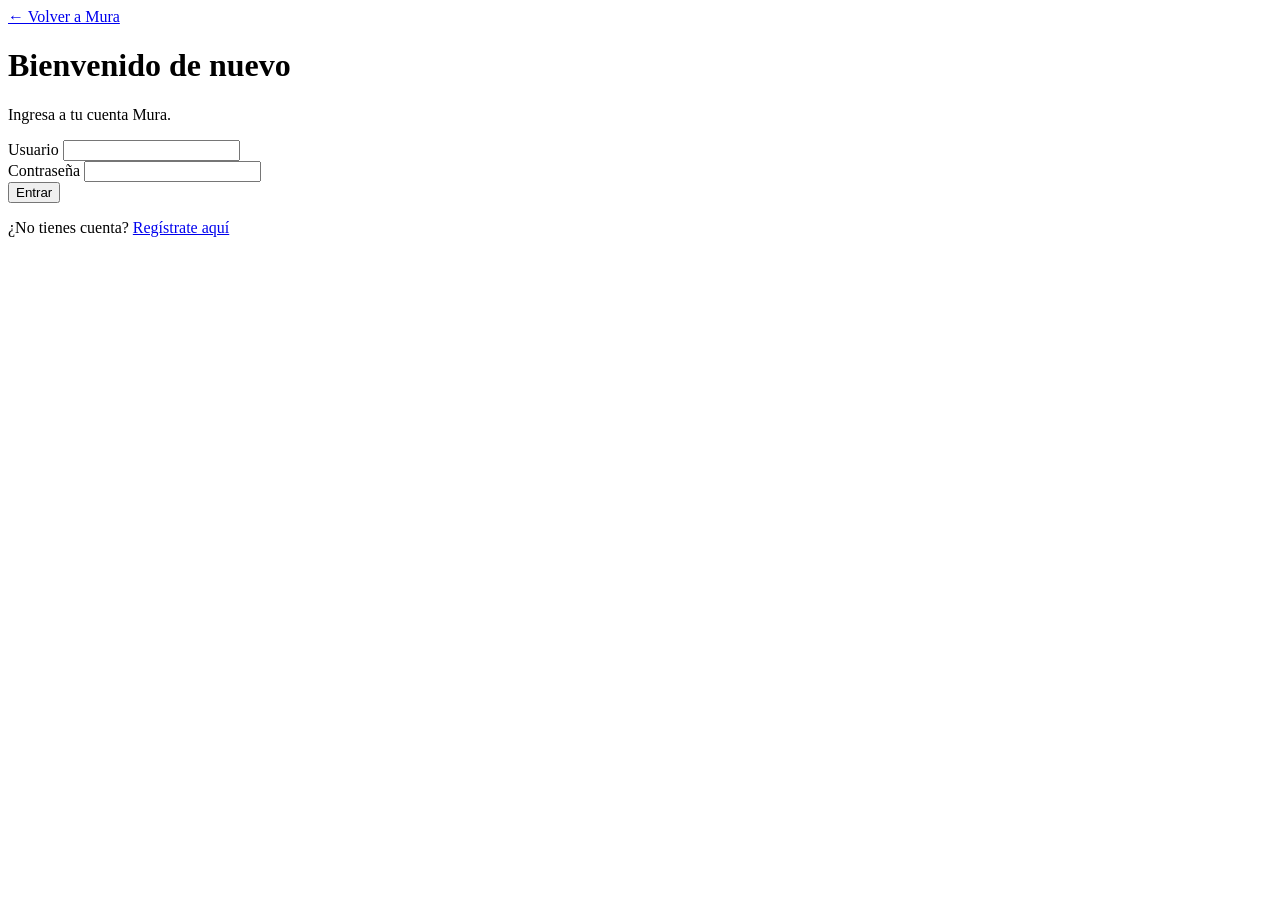
==== frontend/login.html @ 63eccb2b "Se inicio la ´primera interaccion delbackend con el frontend" ====
<!DOCTYPE html>
<html lang="es">
<head>
    <meta charset="UTF-8">
    <link rel="stylesheet" href="css/style.css">
    <link rel="shortcut icon" href="css/image/mura_favicon.png" type="image/x-icon">
    <title>Iniciar Sesión | Mura</title>
</head>
<body class="auth-page">

    <a href="index.html" class="back-link">← Volver a Mura</a>

    <main class="container auth-box">
        <h1>Bienvenido de nuevo</h1>
        <p>Ingresa a tu cuenta Mura.</p>

        <form id="loginForm">
            <div class="form-group">
                <label for="username">Usuario</label>
                <input type="text" id="username" name="user_name" required>
            </div>
            <div class="form-group">
                <label for="password">Contraseña</label>
                <input type="password" id="password" name="password_hash" required>
            </div>
            <button type="button" id="btnLogin" class="btn btn-primary">Entrar</button>
        </form>
        
        <p class="auth-link">¿No tienes cuenta? <a href="register.html">Regístrate aquí</a></p>
    </main>
    <script src="js/mura.js"></script>

</body>
</html>
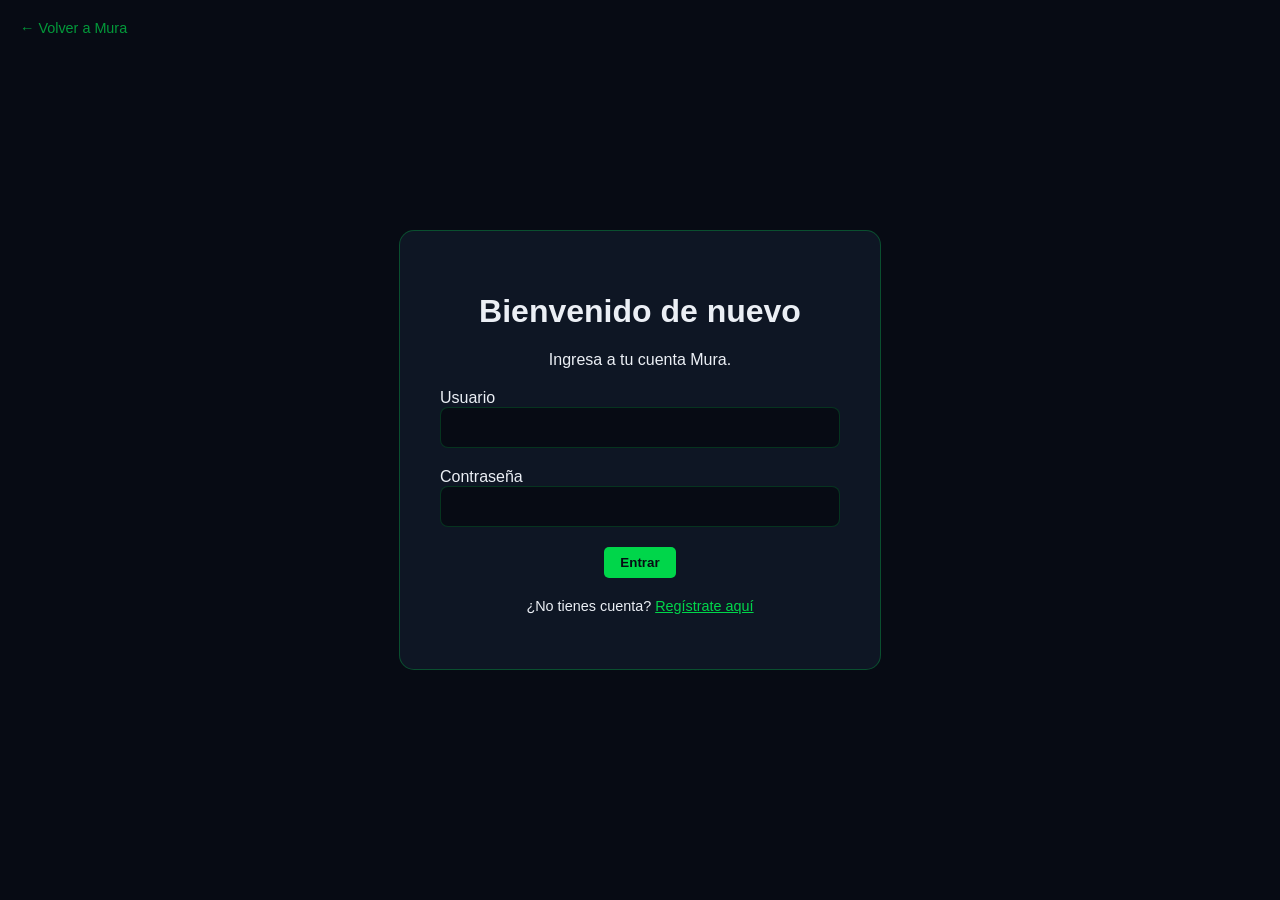
==== commit 7b7fda74: "Corregir seguimiento de carpeta Data" ====
--- a/frontend/login.html
+++ b/frontend/login.html
@@ -2,7 +2,7 @@
 <html lang="es">
 <head>
     <meta charset="UTF-8">
-    <link rel="stylesheet" href="css/style.css">
+    <link rel="stylesheet" href="css/Style.css">
     <link rel="shortcut icon" href="css/image/mura_favicon.png" type="image/x-icon">
     <title>Iniciar Sesión | Mura</title>
 </head>
@@ -17,18 +17,20 @@
         <form id="loginForm">
             <div class="form-group">
                 <label for="username">Usuario</label>
-                <input type="text" id="username" name="user_name" required>
+                <input type="text" id="username" name="username" required>
             </div>
             <div class="form-group">
                 <label for="password">Contraseña</label>
-                <input type="password" id="password" name="password_hash" required>
+                <input type="password" id="password" name="password" required>
             </div>
             <button type="button" id="btnLogin" class="btn btn-primary">Entrar</button>
         </form>
         
         <p class="auth-link">¿No tienes cuenta? <a href="register.html">Regístrate aquí</a></p>
     </main>
-    <script src="js/mura.js"></script>
+
+
+    <script src="script/mura.js"></script>
 
 </body>
 </html>
--- a/frontend/css/Style.css
+++ b/frontend/css/Style.css
@@ -0,0 +1,320 @@
+:root {
+  /* Paleta estilo Gamer/Moderno usando oklch */
+  --bg-dark: oklch(15% 0.02 260);     /* Fondo muy oscuro casi negro */
+  --header-bg: oklch(20% 0.03 260 / 0.8); /* Fondo del header con transparencia */
+  --primary-neon: oklch(75% 0.25 150);  /* Verde vibrante (tipo PANDA) */
+  --accent-blue: oklch(70% 0.25 240);   /* Azul eléctrico (tipo CJCA) */
+  --text-light: oklch(95% 0.01 260);    /* Blanco suave para lectura */
+}
+
+body {
+  margin: 0;
+  font-family: 'Segoe UI', sans-serif;
+  background-color: var(--bg-dark);
+  color: var(--text-light);
+}
+
+/* Esto controla específicamente la imagen que está dentro de tu logo-link */
+.header-logo {
+    height: 80px;      /* Cambia este valor para hacerla más pequeña o más grande (ej. 30px, 50px) */
+    width: auto;       /* Esto asegura que la proporción se mantenga automática */
+    display: block;    /* Evita espacios extra debajo de la imagen */
+    object-fit: contain; /* Asegura que la imagen completa sea visible sin cortarse */
+}
+
+/* Opcional: Para asegurar que el link esté bien alineado con el texto al lado */
+.logo-link {
+    display: flex;
+    align-items: center;
+    gap: 12px;         /* Espacio entre el logo y la palabra "Mura" */
+    text-decoration: none;
+}
+
+.app-header {
+  background: var(--header-bg);
+  backdrop-filter: blur(10px); /* Efecto vidrio esmerilado */
+  border-bottom: 2px solid var(--primary-neon);
+  padding: 1rem 0;
+}
+
+.header-content {
+  display: flex;
+  justify-content: space-between;
+  align-items: center;
+  max-width: 1200px;
+  margin: 0 auto;
+  padding: 0 20px;
+}
+
+.app-name {
+  font-size: 1.8rem;
+  font-weight: bold;
+  color: var(--primary-neon);
+  text-transform: uppercase;
+  letter-spacing: 2px;
+}
+
+.main-nav ul {
+  display: flex;
+  list-style: none;
+  gap: 20px;
+}
+
+.main-nav a {
+  text-decoration: none;
+  color: var(--text-light);
+  transition: color 0.3s;
+}
+
+.main-nav a:hover {
+  color: var(--accent-blue);
+}
+
+.btn {
+  padding: 8px 16px;
+  border-radius: 5px;
+  cursor: pointer;
+  font-weight: bold;
+}
+
+.btn-primary {
+  background: var(--primary-neon);
+  color: var(--bg-dark);
+  border: none;
+}
+
+.btn-secondary {
+  background: transparent;
+  color: var(--accent-blue);
+  border: 1px solid var(--accent-blue);
+}
+
+/*Main*/
+
+.container {
+    max-width: 1200px; /* Limita el ancho máximo */
+    margin: 0 auto;    /* Centra el bloque en la pantalla */
+    padding: 0 40px;   /* Añade aire a los lados */
+}
+
+
+/* Intro minimalista */
+.intro {
+    text-align: center;
+    padding: 100px 20px;
+}
+
+.intro h1 { font-size: 4rem; color: oklch(95% 0.01 260); }
+.intro h1 span { color: oklch(75% 0.25 150); }
+
+/* Contenedor de Tarjetas */
+#content-grid {
+    display: grid;
+    grid-template-columns: repeat(auto-fit, minmax(300px, 1fr));
+    gap: 30px;
+    padding: 50px 20px;
+}
+
+/* Tarjetas con estilo "Gamer" */
+.feature-card {
+    background: oklch(20% 0.03 260);
+    border: 1px solid oklch(75% 0.25 150 / 0.5);
+    padding: 40px;
+    border-radius: 15px;
+    transition: transform 0.3s, border 0.3s;
+}
+
+.feature-card:hover {
+    transform: translateY(-10px);
+    border: 1px solid oklch(75% 0.25 150);
+    box-shadow: 0 0 20px oklch(75% 0.25 150 / 0.2);
+}
+
+.feature-card h2 { color: oklch(75% 0.25 150); margin-bottom: 15px; }
+
+.site-footer {
+    padding: 80px 20px;
+    text-align: center;
+    background: oklch(15% 0.02 260); /* Un tono apenas más oscuro */
+    margin-top: 40px;
+    border-top: 1px solid oklch(75% 0.25 150 / 0.2);
+}
+
+.site-footer h2 {
+    margin-bottom: 15px;
+}
+
+.site-footer .copyright {
+    margin-top: 40px;
+    font-size: 0.8rem;
+    color: oklch(60% 0.01 260);
+}
+
+
+/*Aqui empieza el codigo para register.html*/
+
+/* Ahora solo afecta a las listas que tengan la clase .menu-lateral */
+.menu-lateral {
+    list-style: none;
+    padding: 0;
+    margin: 0;
+}
+
+.menu-lateral li a {
+    display: block;
+    padding: 15px 20px;
+    color: var(--text-light);
+    text-decoration: none;
+    font-size: 1.1rem;
+    transition: all 0.3s ease;
+    border-left: 4px solid transparent;
+}
+
+/* Efecto Hover solo para elementos dentro de .menu-lateral */
+.menu-lateral li a:hover {
+    background-color: oklch(25% 0.1 260);
+    border-left: 4px solid var(--primary-neon);
+    color: var(--primary-neon);
+}
+
+.back-link {
+    position: absolute;
+    top: 20px;
+    left: 20px;
+    color: oklch(75% 0.25 150); /* El color verde de tu marca */
+    text-decoration: none;
+    font-size: 0.9rem;
+    opacity: 0.7;
+    transition: opacity 0.3s;
+}
+
+.back-link:hover {
+    opacity: 1;
+}
+
+.auth-page {
+    display: flex;
+    justify-content: center;
+    align-items: center;
+    min-height: 100vh;
+}
+
+.auth-box {
+    background: oklch(20% 0.03 260);
+    padding: 40px;
+    border-radius: 15px;
+    border: 1px solid oklch(75% 0.25 150 / 0.3);
+    width: 100%;
+    max-width: 400px; /* Tamaño perfecto para formulario */
+    text-align: center;
+}
+
+.form-group {
+    margin: 20px 0;
+    text-align: left;
+}
+
+.form-group input {
+    width: 100%;
+    padding: 12px;
+    background: oklch(15% 0.02 260);
+    border: 1px solid oklch(75% 0.25 150 / 0.2);
+    border-radius: 8px;
+    color: white;
+    box-sizing: border-box; /* Importante para que el padding no rompa el ancho */
+}
+
+.auth-link {
+    margin-top: 20px;
+    font-size: 0.9rem;
+}
+
+.auth-link a {
+    color: oklch(75% 0.25 150);
+}
+
+/*Aqui empeiza el estilo de mura.html*/
+
+/* Layout Principal */
+.dashboard-container {
+    display: flex;
+    min-height: 100vh;
+    background-color: var(--bg-dark);
+    color: var(--text-light);
+}
+
+.sidebar {
+    width: 250px;
+    background-color: var(--header-bg);
+    padding: 20px;
+    border-right: 1px solid var(--primary-neon);
+}
+
+
+.content {
+  display: flex;
+  flex-direction: column;
+  justify-content: center; /* Centra verticalmente */
+  align-items: center;     /* Centra horizontalmente */
+  min-height: 100vh;       /* Ocupa toda la altura de la pantalla */
+  width: 100%;             /* Asegura que ocupe todo el ancho disponible */
+  padding: 2rem;
+  box-sizing: border-box;
+}
+
+.intro {
+  text-align: center;      /* Asegura que el texto dentro también esté centrado */
+  margin-bottom: 3rem;
+}
+
+.cards-container {
+  display: grid;
+  /* Ajustamos el minmax: 300px permite que quepan varias en fila */
+  grid-template-columns: repeat(auto-fit, minmax(300px, 1fr)); 
+  gap: 2rem;
+  width: 95%;          /* Ocupa casi todo el ancho disponible */
+  max-width: 1200px;   
+  margin: 0 auto;      /* Centrado total */
+  padding: 2rem 0;
+}
+
+.card {
+  display: flex;       
+  align-items: center; /* Centra verticalmente imagen y texto */
+  gap: 1.5rem;         /* Espacio entre imagen y texto */
+  background: color-mix(in oklch, var(--bg-dark), white 5%);
+  border: 1px solid var(--accent-blue);
+  border-radius: 16px;
+  padding: 1.5rem;
+  min-height: 150px;   /* Asegura que el cuadro sea alto */
+}
+
+.card:hover {
+  transform: translateY(-10px);
+  border-color: var(--primary-neon);
+}
+
+.card img {
+  width: 120px;        /* Tamaño fijo para la imagen */
+  height: 170px;       /* Mismo tamaño para que sea un cuadrado perfecto */
+  object-fit: cover;   /* Asegura que la imagen llene el espacio sin deformarse */
+  border-radius: 8px;
+  flex-shrink: 0;      /* IMPORTANTE: Evita que la imagen se encoja */
+}
+
+.card-content {
+  flex: 1;             /* Permite que el texto ocupe el resto del espacio */
+  text-align: left;
+}
+
+.card button {
+  background: var(--primary-neon);
+  color: var(--bg-dark);
+  border: none;
+  padding: 0.5rem 1rem;
+  border-radius: 5px;
+  cursor: pointer;
+  font-weight: bold;
+}
+
+
